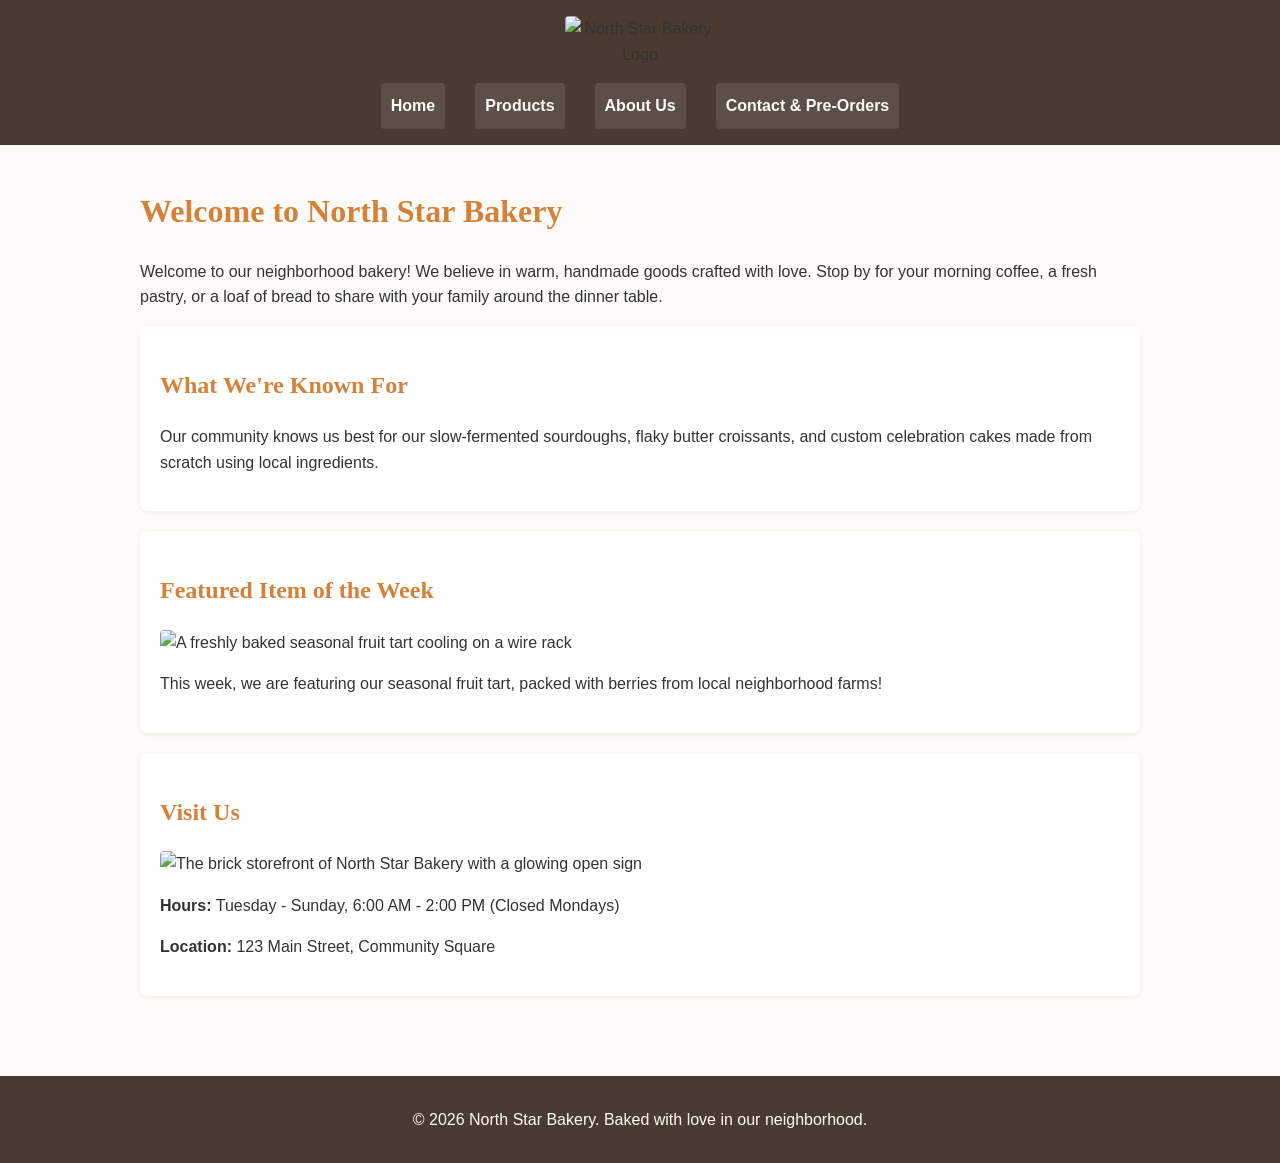
==== index.html @ 3aefdf9f "capstone 3 completed" ====
<!DOCTYPE html>
<html lang="en">
<head>
    <meta charset="UTF-8">
    <meta name="viewport" content="width=device-width, initial-scale=1.0">
    <title>Home - North Star Bakery</title>
    <link rel="stylesheet" href="style.css">
</head>
<body>
<header>
    <img src="bakery-logo_c.png" alt="North Star Bakery Logo">
    <nav>
        <ul>
            <li><a href="index.html">Home</a></li>
            <li><a href="products.html">Products</a></li>
            <li><a href="about.html">About Us</a></li>
            <li><a href="contact.html">Contact & Pre-Orders</a></li>
        </ul>
    </nav>
</header>

<main>
    <h1>Welcome to North Star Bakery</h1>
    <p>Welcome to our neighborhood bakery! We believe in warm, handmade goods crafted with love. Stop by for your morning coffee, a fresh pastry, or a loaf of bread to share with your family around the dinner table.</p>

    <section>
        <h2>What We're Known For</h2>
        <p>Our community knows us best for our slow-fermented sourdoughs, flaky butter croissants, and custom celebration cakes made from scratch using local ingredients.</p>
    </section>

    <section>
        <h2>Featured Item of the Week</h2>
        <picture>
            <source media="(min-width: 800px)" src="bakery-feature-large_c.png">
            <img src="bakery-feature-small_c.png" alt="A freshly baked seasonal fruit tart cooling on a wire rack">
        </picture>
        <p>This week, we are featuring our seasonal fruit tart, packed with berries from local neighborhood farms!</p>
    </section>

    <section>
        <h2>Visit Us</h2>
        <img src="bakery-storefront_c.png" alt="The brick storefront of North Star Bakery with a glowing open sign">
        <p><strong>Hours:</strong> Tuesday - Sunday, 6:00 AM - 2:00 PM (Closed Mondays)</p>
        <p><strong>Location:</strong> 123 Main Street, Community Square</p>
    </section>
</main>

<footer>
    <p>&copy; 2026 North Star Bakery. Baked with love in our neighborhood.</p>
</footer>
</body>
</html>
---- style.css ----
/* Mobile-First Base Styles */
body {
    background-color: #fdfbf7; /* Cream/Off-white for warm bakery feel */
    color: #333333; /* Dark gray for high contrast readability */
    font-family: 'Arial', sans-serif;
    margin: 0;
    padding: 0;
    line-height: 1.6;
}

h1, h2, h3, legend {
    font-family: 'Georgia', serif;
    color: #d4813a; /* Warm baked orange */
}

/* Header & Navigation */
header {
    background-color: #4a3b32; /* Dark brown */
    padding: 1rem;
    text-align: center;
}

header img {
    max-width: 150px;
    height: auto;
}

nav ul {
    list-style-type: none;
    padding: 0;
    margin: 1rem 0 0 0;
    display: flex;
    flex-direction: column; /* Mobile: Stack links vertically */
    gap: 10px;
}

nav ul li a {
    color: #fdfbf7;
    text-decoration: none;
    font-weight: bold;
    display: block;
    padding: 10px;
    background-color: rgba(255, 255, 255, 0.1);
    border-radius: 4px;
}

nav ul li a:hover {
    background-color: #d4813a;
}

/* Main Content Layout */
main {
    padding: 20px;
    max-width: 1000px;
    margin: 0 auto;
}

section {
    background-color: #ffffff;
    padding: 20px;
    margin-bottom: 20px;
    border-radius: 8px;
    box-shadow: 0 2px 5px rgba(0,0,0,0.05);
}

img, video, picture {
    max-width: 100%;
    height: auto;
    border-radius: 4px;
}

figure {
    margin: 20px 0;
    text-align: center;
}

figcaption {
    font-style: italic;
    color: #666666;
    margin-top: 8px;
}

/* Form Styles */
fieldset {
    border: 2px solid #d4813a;
    border-radius: 8px;
    padding: 20px;
}

input[type="text"],
input[type="email"],
input[type="date"],
select,
textarea {
    width: 100%;
    padding: 10px;
    margin-top: 5px;
    border: 1px solid #ccc;
    border-radius: 4px;
    box-sizing: border-box;
}

button {
    background-color: #d4813a;
    color: white;
    border: none;
    padding: 12px 24px;
    font-size: 16px;
    border-radius: 4px;
    cursor: pointer;
    font-family: 'Arial', sans-serif;
    font-weight: bold;
    width: 100%;
}

button:hover {
    background-color: #4a3b32;
}

/* Footer */
footer {
    background-color: #4a3b32;
    color: #fdfbf7;
    text-align: center;
    padding: 15px;
    margin-top: 40px;
}

/* Flexbox Layouts for Content */
.flex-container {
    display: flex;
    flex-direction: column;
    gap: 20px;
}

/* --- Media Query for Larger Screens (Tablets & Desktop) --- */
@media (min-width: 768px) {
    /* Change nav to horizontal row */
    nav ul {
        flex-direction: row;
        justify-content: center;
    }

    nav ul li {
        margin: 0 10px;
    }

    /* Change specific sections to side-by-side flex layout */
    .flex-container {
        flex-direction: row;
        align-items: flex-start;
    }

    .flex-item {
        flex: 1;
    }

    button {
        width: auto;
    }
}
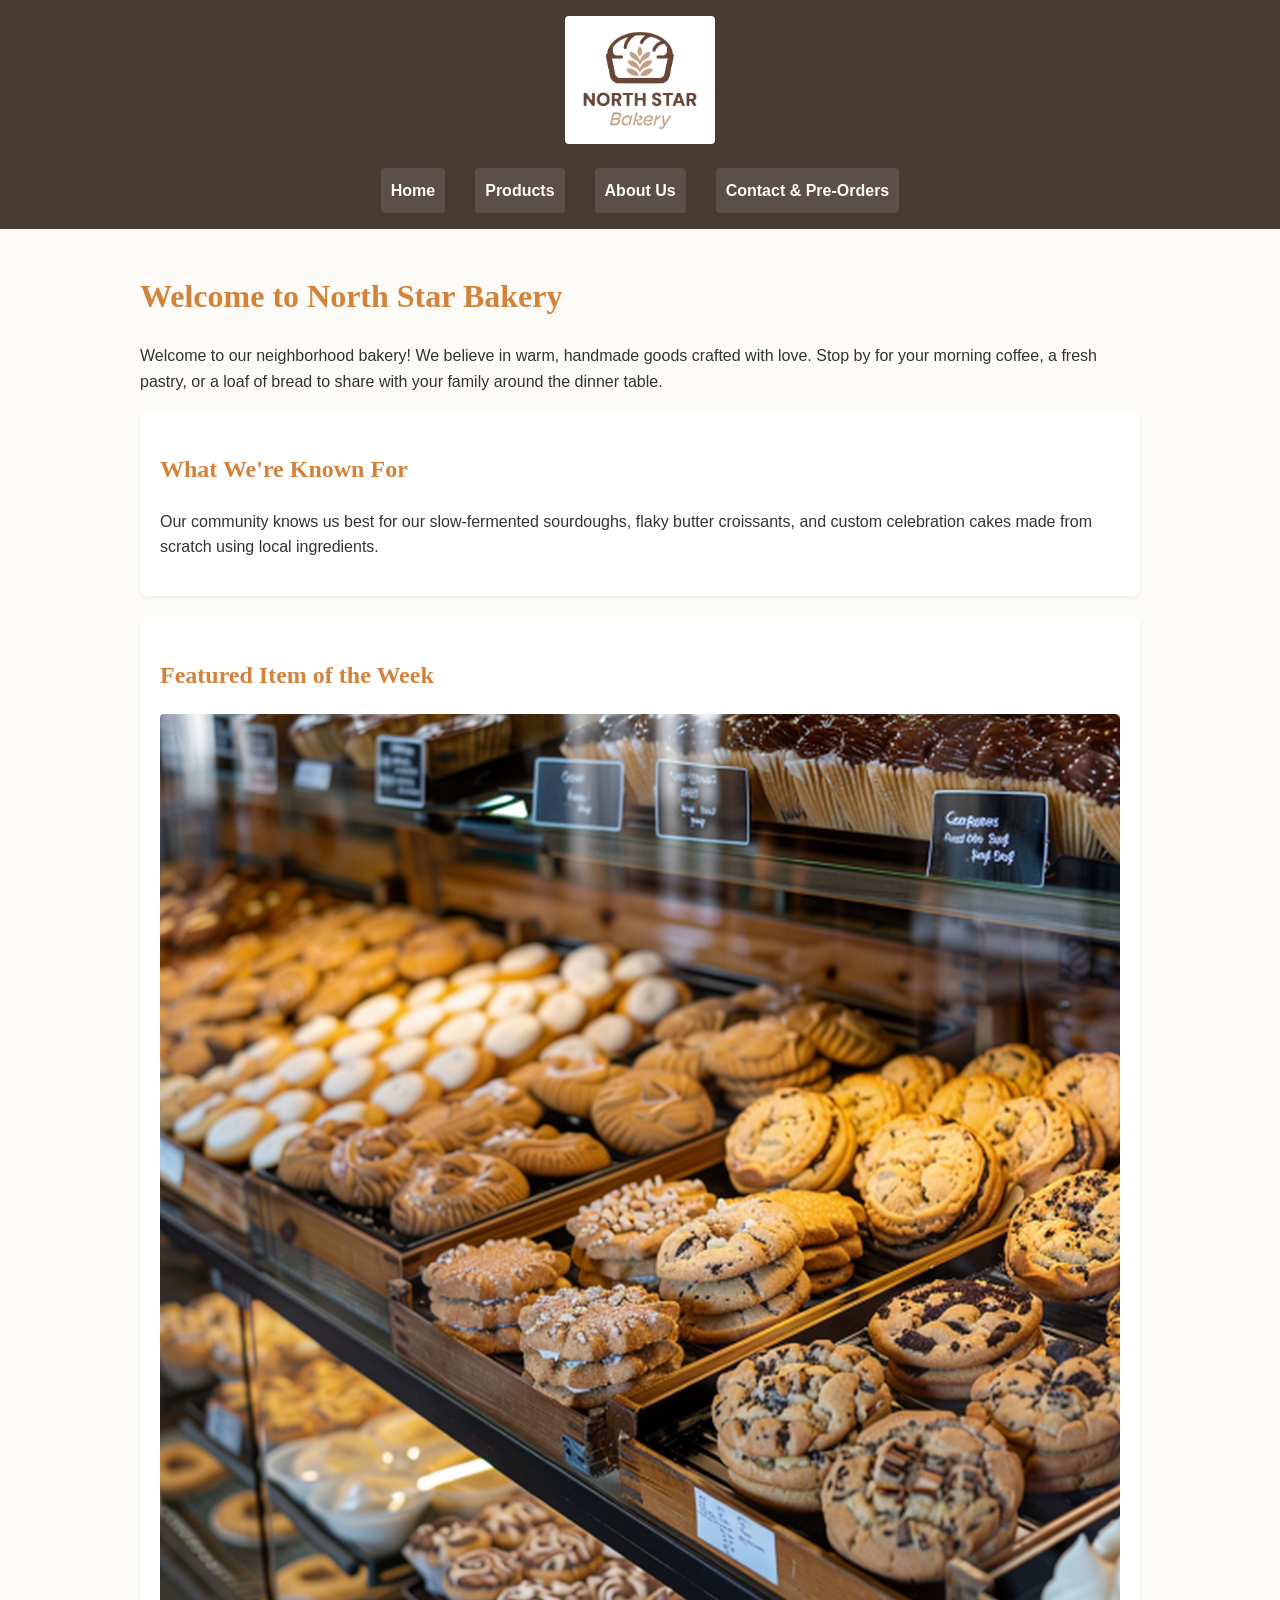
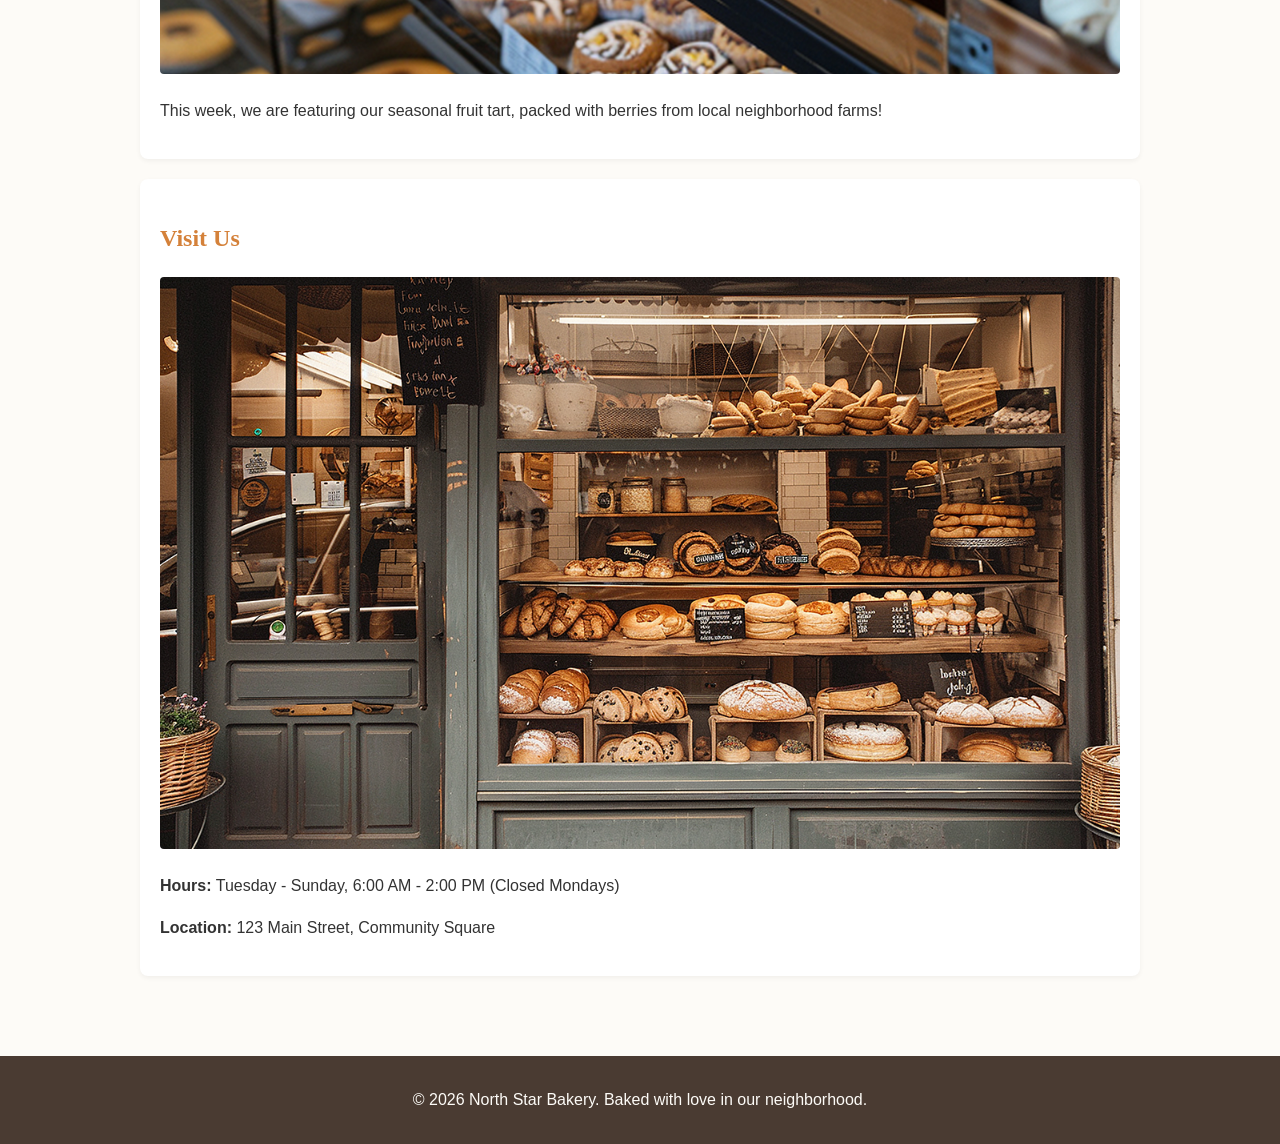
==== commit b662f990: "capstone 3 completed" ====
--- a/index.html
+++ b/index.html
@@ -5,6 +5,7 @@
     <meta name="viewport" content="width=device-width, initial-scale=1.0">
     <title>Home - North Star Bakery</title>
     <link rel="stylesheet" href="style.css">
+    <script src="script.js"></script>
 </head>
 <body>
 <header>
--- a/style.css
+++ b/style.css
@@ -158,4 +158,27 @@
     button {
         width: auto;
     }
+}
+
+/* JavaScript UI Styles */
+.error-msg {
+    color: #cc0000;
+    font-size: 0.9em;
+    font-weight: bold;
+    display: none; /* Hidden by default, shown by JS */
+    margin-bottom: 10px;
+}
+
+.fav-btn {
+    background-color: #6B3E26;
+    margin-top: 10px;
+    padding: 8px 16px;
+}
+
+.fav-section {
+    background-color: #FFF8F0;
+    border: 2px dashed #d4813a;
+    padding: 15px;
+    border-radius: 8px;
+    margin-top: 20px;
 }
